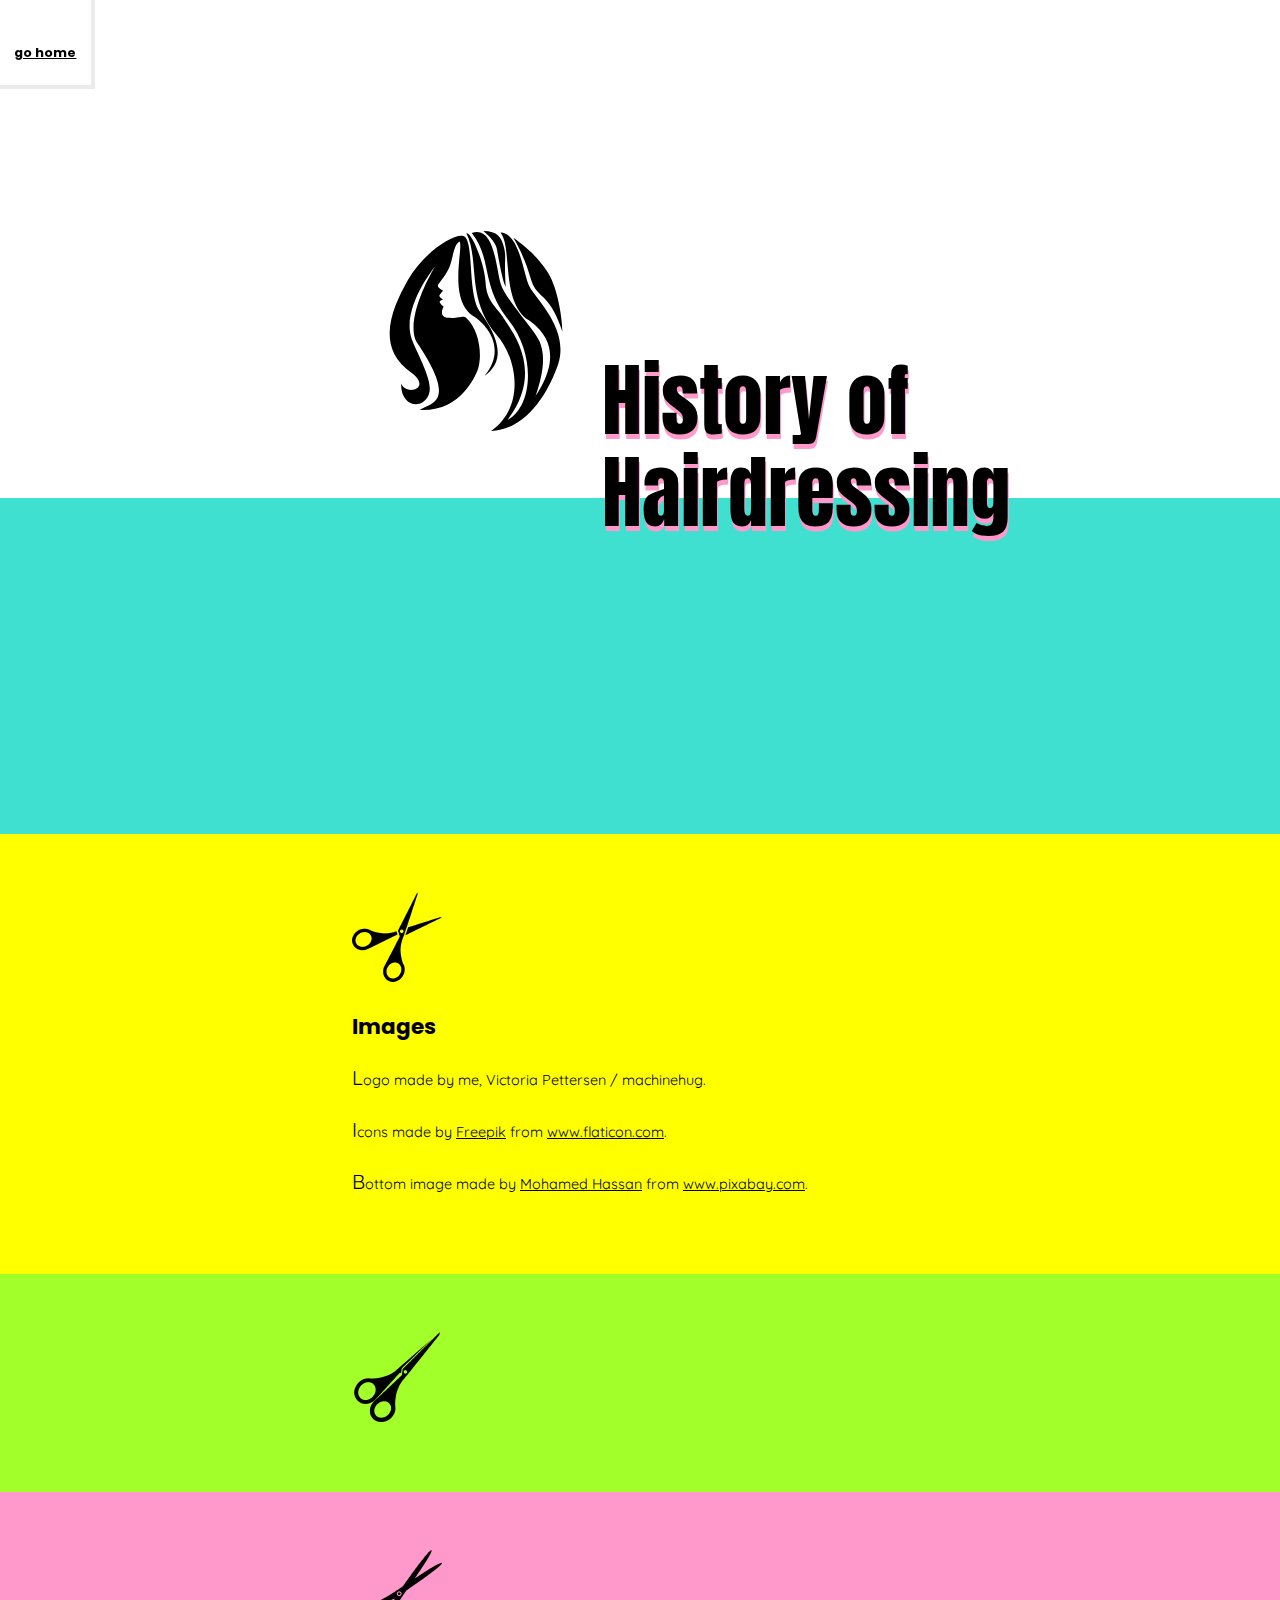
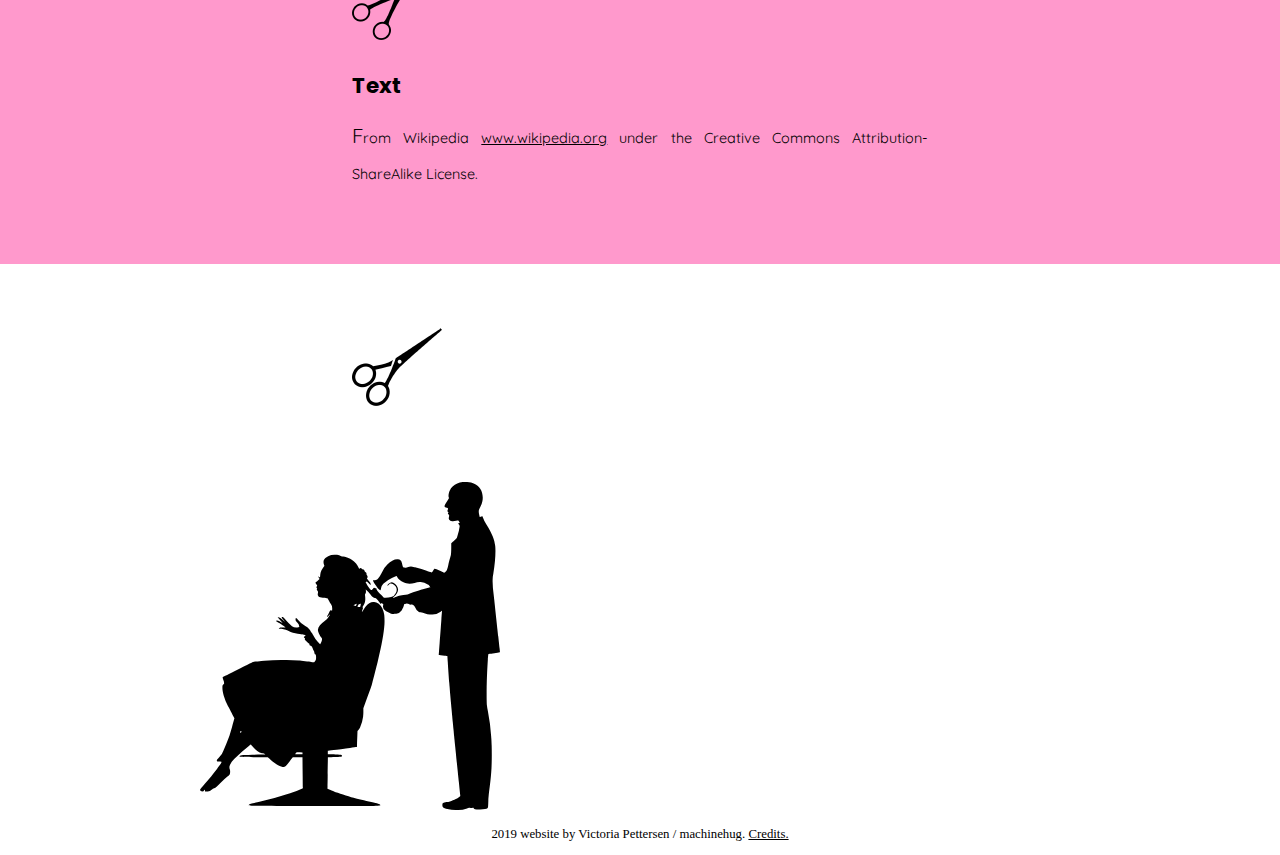
==== credits.html @ df70d820 "Added entire project. I'll edit it later." ====
<!DOCTYPE html>

<html lang="en">

<head>

    <link href="https://fonts.googleapis.com/css?family=Anton&display=swap" rel="stylesheet">
    <link href="https://fonts.googleapis.com/css?family=Quicksand&display=swap" rel="stylesheet">
    <link href="https://fonts.googleapis.com/css?family=Poppins&display=swap" rel="stylesheet">
    
    <meta name="description" content="An article about the History of Hairdressing, written by the hair salon la CUT.">
    <meta name="keywords" content="history of hairdressing, hairdresser, studio, salon, hairdressing, hair style, fashion hair, modern hair, la CUT hair salon">
    
    <meta charset="UTF-8">
    <meta name="viewport" content="width=device-width, initial-scale=1.0">
    <meta http-equiv="X-UA-Compatible" content="ie=edge">
    <meta name="author" content="la CUT hair salon">
          
    <title>History of Hairdressing by la CUT hair salon - Credits</title>
    
    <link rel="stylesheet" type="text/css" href="css/style.css">

</head>

<body>


    <nav class="wrapper-nav"> 
        <a href="index.html"><img class="nav-logo" src="img/laCUT_logo.svg" alt="la CUT logo">
            <div class="nav-logo-middle">
                <div class="nav-logo-txt"> go home</div>
            </div>
        </a>
    </nav>

    <header class="wrapper-header"> 
        <img class="header-img" src="img/woman-with-long-hair.svg" alt="image of a woman with long hair">
         <div class="header-title">History of<br />Hairdressing</div>
    </header>

    <div class="article-about-bg">
        <div class="wrapper-article-about">
            <h1></h1>
        </div>
    </div>

    <div class="article-ancient-bg">
        <div class="wrapper-article-ancient">
            <img class="article-img-left" src="img/open-scissors.png" alt="image of open scissors">
            <h1>Images</h1>
            <p>
                Logo made by me, Victoria Pettersen / machinehug.
            </p>
            <p>
                Icons made by <a href="https://www.flaticon.com/authors/freepik" alt="link to Freepik's flaticon profile">Freepik</a> from <a href="https://www.flaticon.com" alt="link to www.flaticon.com/home">www.flaticon.com</a>.
            </p>
            <p>
                Bottom image made by <a href="https://pixabay.com/no/users/mohamed_hassan-5229782/" alt="link to Mohamed Hassan's Pixabay profile">Mohamed Hassan</a> from <a href="https://pixabay.com/" alt="link to www.flaticon.com">www.pixabay.com</a>.
            </p>
        </div>
    </div>

    <div class="article-europe-bg">
        <div class="wrapper-article-europe">
            <img class="article-img-left" src="img/closed-scissors.png" alt="image of closed scissors">
        </div>
    </div>

    <div class="article-19th-bg">
        <div class="wrapper-article-19th">
            <img class="article-img-left" src="img/open-scissors2.png" alt="image of open scissors">
            <h1>Text</h1>
            <p> 
                From Wikipedia <a href="https://www.wikipedia.org" alt="link to Wikipedia">www.wikipedia.org</a> under the Creative Commons Attribution-ShareAlike License.
            </p>
        </div>
    </div>

    <div class="article-today-bg">
        <div class="wrapper-article-today">
            <img class="article-img-left" src="img/closed-scissors2.png" alt="image of closed scissors">
        </div>
    </div>

    <img class="bottom-img" src="img/hairdresser.svg" alt="image of a hairdresser and a woman getting their hair done">

    <div class="bottom-txt">2019 website by Victoria Pettersen / machinehug. <a href="credits.html">Credits.</a></div>
        

</body>

</html>
---- css/style.css ----
body,
html { 
    margin: 0;
    padding: 0;
}


/*LOGO AND HEADER*/
.wrapper-nav {
    top: 0;
    position: fixed;
    border-right: solid rgb(235, 235, 235) 4px;
    border-bottom: solid rgb(235, 235, 235) 4px;
    background-color: white;
    padding: 0.9em;
    z-index: 1;
}

.nav-logo {
    opacity: 1;
    width: 3em;
    display: block;
    height: auto;
    transition: .5s ease;
    backface-visibility: hidden;
}

.wrapper-nav:hover .nav-logo {
    opacity: 0;
}

.nav-logo-middle {
    text-align: center;
    font-family: 'Poppins', sans-serif;
    font-weight: bolder;
    position: relative;
    top: 50%;
    left: 50%;
    opacity: 0;
    transition: ease-in-out .3s;
    transform: translate(-50%, -50%);
}

.wrapper-nav:hover .nav-logo-middle {
    opacity: 1;
}

.nav-logo-txt {
    font-size: 0.8em;
}

.wrapper-header {
    width: auto;
    height: 30em;
    background-color: white;
    position: relative;
}

.header-img {
    position: absolute;
    right: 55%;
    bottom: 14%;
}

.header-title {
    font-family: 'Anton', sans-serif;
    font-size: 5em;
    line-height: 115%;
    text-shadow: 1px 5px rgb(255, 153, 204);
    position: absolute;
    left: 47%;
    top: 70%;
}


/*ARTICLE*/
.wrapper-article-about,
.wrapper-article-ancient,
.wrapper-article-europe,
.wrapper-article-19th,
.wrapper-article-today {
    width: 45%;
    margin: 0 auto;
    padding: 4em;
    font-family: 'Quicksand', sans-serif;
    font-size: 0.9em;
    line-height: 2.5em;
    text-align: justify;
}

.article-about-bg {
    width: auto;
    height: 21em;
    background-color: turquoise;
}

.article-ancient-bg {
    width: auto;
    background-color: yellow;
}

.article-europe-bg {
    width: auto;
    background-color: rgb(162, 255, 41);
}

.article-19th-bg {
    width: auto;
    background-color: rgb(255, 153, 204);
}

.article-today-bg {
    width: auto;
    background-color: white;
}

blockquote {
    margin: 0 auto;
    font-size: 1.3em;
    width: 20em;
}

.article-about-content {
    width: 80%;
    font-size: 0.9em;
    top: 3em;
    position: relative;
    line-height: 190%;
}

h1 {
    font-family: 'Poppins', sans-serif;
    font-size: 1.5em;
}

p::first-letter {
    font-size: 1.4em;
}

.article-img-left:hover {
    animation: rotation 2s infinite linear;
}

@keyframes rotation {
    from {
      transform: rotate(0deg);
    }
    to {
      transform: rotate(359deg);
    }
}


/*BOTTOM*/
.bottom-img {
    margin-left: 200px;
}

.bottom-txt {
    text-align: center;
    bottom: 0;
    font-size: 0.8em;
    padding: 1em;
}

a {
    color: black;
}


/*DIFFERENT RESOLUTION. I'm not done with this yet.*/
@media(max-width: 768px) {

    header {
        display: inline-flex;
    }

    .wrapper-article-about,
    .wrapper-article-ancient,
    .wrapper-article-europe,
    .wrapper-article-19th,
    .wrapper-article-today,
    blockquote,
    p,
    h1,
    .article-about-content,
    .bottom-txt {
        width: auto;
    }

    .wrapper-nav, .bottom-img, .header-img {
        display: none;
    }

    .header-title {
        font-size: 4.5em;
    }

}
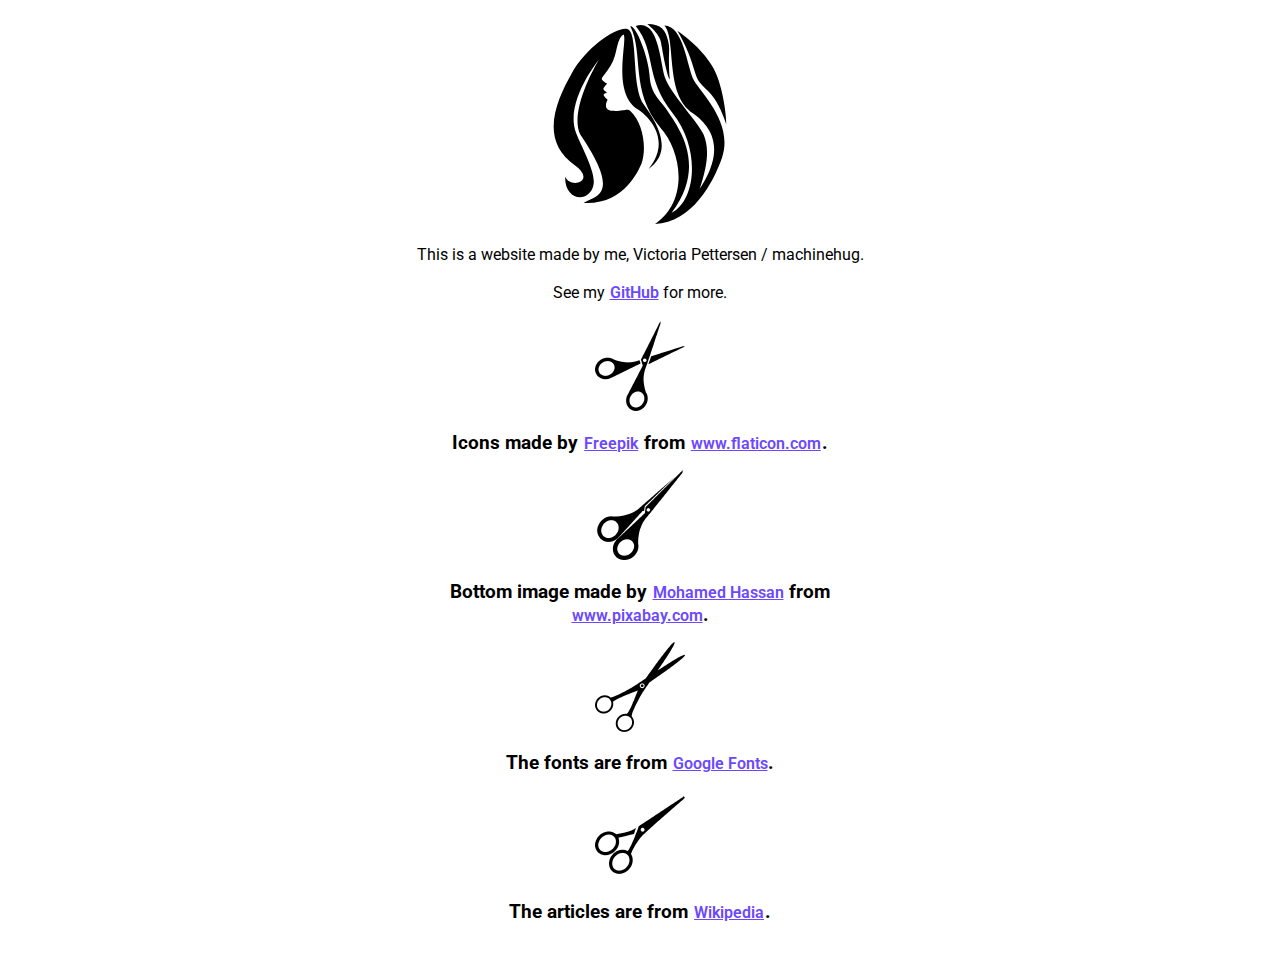
==== commit afde6a9f: "Re-design" ====
--- a/credits.html
+++ b/credits.html
@@ -1,92 +1,42 @@
 <!DOCTYPE html>
-
 <html lang="en">
 
 <head>
 
-    <link href="https://fonts.googleapis.com/css?family=Anton&display=swap" rel="stylesheet">
-    <link href="https://fonts.googleapis.com/css?family=Quicksand&display=swap" rel="stylesheet">
-    <link href="https://fonts.googleapis.com/css?family=Poppins&display=swap" rel="stylesheet">
-    
-    <meta name="description" content="An article about the History of Hairdressing, written by the hair salon la CUT.">
-    <meta name="keywords" content="history of hairdressing, hairdresser, studio, salon, hairdressing, hair style, fashion hair, modern hair, la CUT hair salon">
-    
     <meta charset="UTF-8">
     <meta name="viewport" content="width=device-width, initial-scale=1.0">
     <meta http-equiv="X-UA-Compatible" content="ie=edge">
-    <meta name="author" content="la CUT hair salon">
-          
-    <title>History of Hairdressing by la CUT hair salon - Credits</title>
-    
-    <link rel="stylesheet" type="text/css" href="css/style.css">
-
+    <meta name="description" content="An article about the History of Hairdressing, written by the hair salon la CUT.">
+    <title>History of Hairdressing</title>
+    <link rel="stylesheet" href="css/credits.css">
 </head>
 
 <body>
 
+    <a href="index.html"><img src="img/woman-with-long-hair.svg" alt="image of a woman with long hair"></a>
 
-    <nav class="wrapper-nav"> 
-        <a href="index.html"><img class="nav-logo" src="img/laCUT_logo.svg" alt="la CUT logo">
-            <div class="nav-logo-middle">
-                <div class="nav-logo-txt"> go home</div>
-            </div>
-        </a>
-    </nav>
+    <p>
+        This is a website made by me, Victoria Pettersen / machinehug.
+    </p>
 
-    <header class="wrapper-header"> 
-        <img class="header-img" src="img/woman-with-long-hair.svg" alt="image of a woman with long hair">
-         <div class="header-title">History of<br />Hairdressing</div>
-    </header>
+    <p>
+        See my <a href="https://github.com/machinehug" target="_blank"  >GitHub</a> for more.
+    </p>
 
-    <div class="article-about-bg">
-        <div class="wrapper-article-about">
-            <h1></h1>
-        </div>
-    </div>
+    <img src="img/open-scissors.png" alt="image of open scissors">
+    <h2>Icons made by <a href="https://www.flaticon.com/authors/freepik" target="_blank">Freepik</a> from <a
+            href="https://www.flaticon.com" alt="link to www.flaticon.com/home">www.flaticon.com</a>.</h2>
 
-    <div class="article-ancient-bg">
-        <div class="wrapper-article-ancient">
-            <img class="article-img-left" src="img/open-scissors.png" alt="image of open scissors">
-            <h1>Images</h1>
-            <p>
-                Logo made by me, Victoria Pettersen / machinehug.
-            </p>
-            <p>
-                Icons made by <a href="https://www.flaticon.com/authors/freepik" alt="link to Freepik's flaticon profile">Freepik</a> from <a href="https://www.flaticon.com" alt="link to www.flaticon.com/home">www.flaticon.com</a>.
-            </p>
-            <p>
-                Bottom image made by <a href="https://pixabay.com/no/users/mohamed_hassan-5229782/" alt="link to Mohamed Hassan's Pixabay profile">Mohamed Hassan</a> from <a href="https://pixabay.com/" alt="link to www.flaticon.com">www.pixabay.com</a>.
-            </p>
-        </div>
-    </div>
+    <img src="img/closed-scissors.png" alt="image of closed scissors">
+    <h2>Bottom image made by <a href="https://pixabay.com/no/users/mohamed_hassan-5229782/" target="_blank">Mohamed
+            Hassan</a> from <a href="https://pixabay.com/" alt="link to www.flaticon.com">www.pixabay.com</a>.</h2>
 
-    <div class="article-europe-bg">
-        <div class="wrapper-article-europe">
-            <img class="article-img-left" src="img/closed-scissors.png" alt="image of closed scissors">
-        </div>
-    </div>
+    <img src="img/open-scissors2.png" alt="image of open scissors">
+    <h2>The fonts are from <a href="https://fonts.google.com/" target="_blank">Google Fonts</a>.</h2>
 
-    <div class="article-19th-bg">
-        <div class="wrapper-article-19th">
-            <img class="article-img-left" src="img/open-scissors2.png" alt="image of open scissors">
-            <h1>Text</h1>
-            <p> 
-                From Wikipedia <a href="https://www.wikipedia.org" alt="link to Wikipedia">www.wikipedia.org</a> under the Creative Commons Attribution-ShareAlike License.
-            </p>
-        </div>
-    </div>
-
-    <div class="article-today-bg">
-        <div class="wrapper-article-today">
-            <img class="article-img-left" src="img/closed-scissors2.png" alt="image of closed scissors">
-        </div>
-    </div>
-
-    <img class="bottom-img" src="img/hairdresser.svg" alt="image of a hairdresser and a woman getting their hair done">
-
-    <div class="bottom-txt">2019 website by Victoria Pettersen / machinehug. <a href="credits.html">Credits.</a></div>
-        
+    <img src="img/closed-scissors2.png" alt="image of closed scissors">
+    <h2>The articles are from <a href="https://www.wikipedia.org" target="_blank">Wikipedia</a>.</h2>
 
 </body>
 
-</html>
+</html>--- a/css/credits.css
+++ b/css/credits.css
@@ -0,0 +1,39 @@
+/*By Victoria Charlotte Pettersen > github.com/machinehug & machinehug.com*/
+
+/* ==========================================================================
+   CREDITS
+   ==========================================================================*/
+
+   @import url('https://fonts.googleapis.com/css?family=Roboto&display=swap');
+
+   html {
+       font-family: 'Roboto', sans-serif;
+       text-align: center;
+       max-width: 30rem;
+       margin: 0 auto;
+       padding: 1rem;
+   }
+   
+   h1 {
+       font-size: 1rem;
+       padding-top: 2rem;
+   }
+   
+   h2 {
+       font-size: 1.2rem;
+   }
+   
+   p {
+       line-height: 140%;
+   }
+   
+   a {
+       color: #6B48FF;
+       font-size: 1rem;
+       font-weight: 600;
+       padding: 0 0.05rem;
+   }
+   
+   a:hover {
+       color: black;
+   }